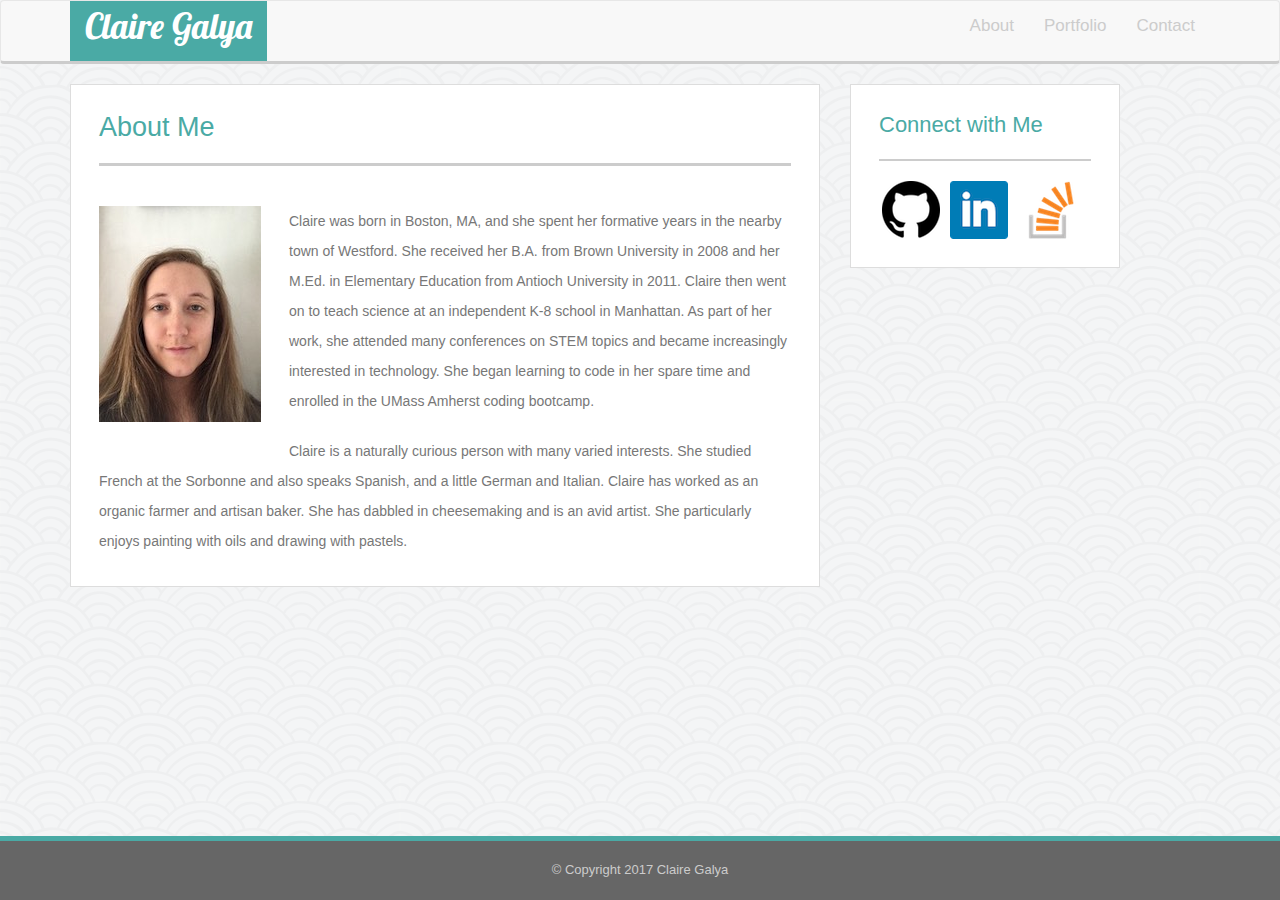
==== index.html @ bde594fb "initial files" ====
<!DOCTYPE html>
<html lang="en">
<head>
	<meta charset="UTF-8">
	<title>Claire Galya</title>
	<link rel="stylesheet" href="https://maxcdn.bootstrapcdn.com/bootstrap/3.3.7/css/bootstrap.min.css" integrity="sha384-BVYiiSIFeK1dGmJRAkycuHAHRg32OmUcww7on3RYdg4Va+PmSTsz/K68vbdEjh4u" crossorigin="anonymous">
	<link rel="stylesheet" href="assets/css/style.css">
	<link href="https://fonts.googleapis.com/css?family=Lobster" rel="stylesheet">
	<meta name="viewport" content="width=device-width, initial-scale=1">
</head>
<body>
    <nav class="navbar navbar-default" id="navigation">
      <div class="container">
        <div class="navbar-header">
          <button type="button" class="navbar-toggle collapsed" data-toggle="collapse" data-target="#navbar" aria-expanded="false" aria-controls="navbar">
            <span class="sr-only">Toggle navigation</span>
            <span class="icon-bar"></span>
            <span class="icon-bar"></span>
            <span class="icon-bar"></span>
          </button>
          <a class="navbar-brand" id="name" href="#">Claire Galya</a>
        </div>
        <div id="navbar" class="navbar-collapse collapse">
          <ul class="nav navbar-nav navbar-right">
            <li><a href="index.html" id="link">About</a></li>
            <li><a href="portfolio.html" id="link2">Portfolio</a></li>
            <li><a href="contact.html" id="link3">Contact</a></li>
          </ul>
        </div>
      </div>
    </nav>
<div class="container">
	<div class="row">
		<div class="col-md-8">
			<div class="content">
				<h2>About Me</h2>
				<img id="pic" src="assets/images/profilepic.jpg" alt="">
					<p class="paragraph">Claire was born in Boston, MA, and she  spent her formative years in the nearby town of Westford. She received her B.A. from Brown University in 2008 and her M.Ed. in Elementary Education from Antioch University in 2011. Claire then went on to teach science at an independent K-8 school in Manhattan.  As part of her work, she attended many conferences on STEM topics and became increasingly interested in technology.  She began learning to code in her spare time and enrolled in the UMass Amherst coding bootcamp.</p>
					<p class="paragraph" id="two">Claire is a naturally curious person with many varied interests. She studied French at the Sorbonne and also speaks Spanish, and a little German and Italian. Claire has worked as an organic farmer and artisan baker. She has dabbled in cheesemaking and is an avid artist. She particularly enjoys painting with oils and drawing with pastels.</p>
			</div>
		</div>
		<div class="col-md-3">
			<div class="connect">
				<h3>Connect with Me</h3>
				<a href="https://github.com/cgalya" target="_blank" class="logo"><img src="assets/images/github.png" alt=""></a>
				<a href="https://www.linkedin.com/in/claire-galya-077547141/" target="_blank" class="logo"><img src="assets/images/linkedin.png" alt=""></a>
				<a href="https://stackoverflow.com/users/8026516/claire-galya" target="_blank" class="logo"><img src="assets/images/stackoverflow.png" alt=""></a>
			</div>
			<div class="col-md-1"></div>
		</div>
	</div>
</div>
<footer class="footer">
	<div class="container" id="footer-border">
		<p>&copy; Copyright 2017 Claire Galya</p>
	</div>
</footer>

<script src="https://ajax.googleapis.com/ajax/libs/jquery/1.12.4/jquery.min.js"></script>
<script src="http://maxcdn.bootstrapcdn.com/bootstrap/3.3.6/js/bootstrap.min.js"></script>
</body>
</html>
---- assets/css/style.css ----
html {
	height: 100%;
}

body {
	font-family: 'Arial', 'Helvetica Neue', Helvetica, sans-serif;
	background-image: url("seigaiha.png");
	color: #777777;
	min-height: 100%;
	display: flex;
	flex-direction: column;
}

.container {
	flex: 1;
}

.navbar {
	border-bottom: 3px solid #cccccc;
	min-width: 350px
}

.navbar-header {
	background-color: #4aaaa5;
	height: 60px;
}

#name {
	color: #ffffff;
	font-size: 35px;
	font-family: 'Lobster', cursive;
	padding-left: 30px;
}

li a {
	height: 60px
}

#link, #link2, #link3 {
	color: #cccccc;
	font-size: 17px;
}

ul.nav a:hover { 
	color: #6c149e !important; 
}

.navbar-default .navbar-toggle .icon-bar {
	background-color: #c24fbd;
}

.content {
	background-color: #ffffff;
	padding: 28px 28px 20px 28px;
	border: solid 1px #dddddd;
	margin-bottom: 40px;
}

h2 {
	border-bottom: 3px solid #cccccc;
	padding-bottom: 20px;
	margin: 0px 0px 40px 0px;
	color: #4aaaa5;
	font-size: 27px;
}

#pic {
	margin-left: 26px;
	margin-right: 24px;
	float: left;
	margin: 0px 28px 19px 0px;
}

.paragraph {
	line-height: 30px;
}

#two {
	margin-top: 20px;
}

.content .container .row {
	padding-left: 0px;
}

.content .container .row img {
	margin-bottom: 30px;
}

.cat-title {
	background: #4aaaa5;
	padding: 10px;
	color: #ffffff;
	width: 250px;
	text-align: center;
	position: relative;
	bottom: 70px;
}

#message-form {
	background-color: #ffffff;
	padding: 28px 28px 28px 28px;
	border: solid 1px #dddddd;
	margin: 0px 14px 40px 14px;
}

#submit {
	border: none;
	font-size: 15px;
	color: #ffffff;
	background: #4aaaa5;
	width: 100px;
	margin-top: 5px;
}

.connect {
	background-color: #ffffff;
	border: solid 1px #dddddd;
	padding: 28px;
	margin-bottom: 40px;
	min-width: 270px;
}

h3 {
	border-bottom: 2px solid #cccccc;
	padding-bottom: 22px;
	margin-top: 0px;
	margin-bottom: 20px;
	color: #4aaaa5;
	font-size: 22px;
}

.logo {
	padding: 3px;
}

footer {
	background-color: #666666;
	text-align: center;
	color: #cccccc;
	font-size: 13px;
	padding-top: 20px;
	padding-bottom: 10px;
	min-width: 350px
}

.footer {
	border-top: 5px solid #4aaaa5;
}
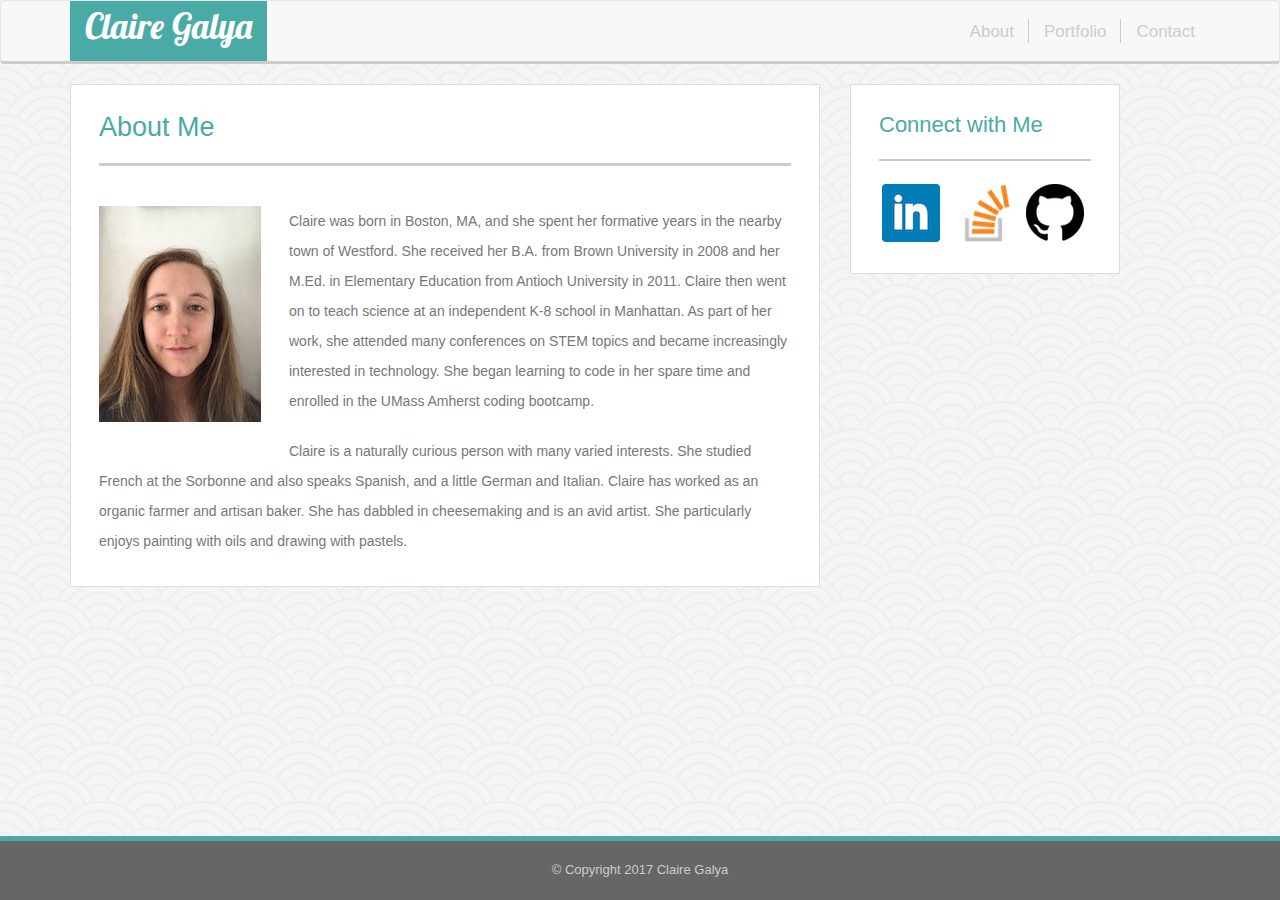
==== commit 0cb43847: "changes and features" ====
--- a/index.html
+++ b/index.html
@@ -6,6 +6,8 @@
 	<link rel="stylesheet" href="https://maxcdn.bootstrapcdn.com/bootstrap/3.3.7/css/bootstrap.min.css" integrity="sha384-BVYiiSIFeK1dGmJRAkycuHAHRg32OmUcww7on3RYdg4Va+PmSTsz/K68vbdEjh4u" crossorigin="anonymous">
 	<link rel="stylesheet" href="assets/css/style.css">
 	<link href="https://fonts.googleapis.com/css?family=Lobster" rel="stylesheet">
+	<link rel="stylesheet" href="https://cdnjs.cloudflare.com/ajax/libs/animate.css/3.5.2/animate.min.css">
+	<link rel="icon" href="favicon.ico" type="image/x-icon"/>
 	<meta name="viewport" content="width=device-width, initial-scale=1">
 </head>
 <body>
@@ -18,7 +20,7 @@
             <span class="icon-bar"></span>
             <span class="icon-bar"></span>
           </button>
-          <a class="navbar-brand" id="name" href="#">Claire Galya</a>
+          <a class="navbar-brand animated lightSpeedIn" id="name" href="#">Claire Galya</a>
         </div>
         <div id="navbar" class="navbar-collapse collapse">
           <ul class="nav navbar-nav navbar-right">
@@ -29,7 +31,7 @@
         </div>
       </div>
     </nav>
-<div class="container">
+<div class="container" id="wrapper">
 	<div class="row">
 		<div class="col-md-8">
 			<div class="content">
@@ -42,9 +44,9 @@
 		<div class="col-md-3">
 			<div class="connect">
 				<h3>Connect with Me</h3>
-				<a href="https://github.com/cgalya" target="_blank" class="logo"><img src="assets/images/github.png" alt=""></a>
-				<a href="https://www.linkedin.com/in/claire-galya-077547141/" target="_blank" class="logo"><img src="assets/images/linkedin.png" alt=""></a>
-				<a href="https://stackoverflow.com/users/8026516/claire-galya" target="_blank" class="logo"><img src="assets/images/stackoverflow.png" alt=""></a>
+				<a href="https://www.linkedin.com/in/claire-galya-077547141/" target="_blank" class="logo hvr-buzz-out"><img src="assets/images/linkedin.png" alt=""></a>
+				<a href="https://stackoverflow.com/users/8026516/claire-galya" target="_blank" class="logo hvr-buzz-out"><img src="assets/images/stackoverflow.png" alt=""></a>
+				<a href="https://github.com/cgalya" target="_blank" class="logo hvr-buzz-out"><img src="assets/images/github.png" alt=""></a>
 			</div>
 			<div class="col-md-1"></div>
 		</div>
--- a/assets/css/style.css
+++ b/assets/css/style.css
@@ -39,6 +39,26 @@
 #link, #link2, #link3 {
 	color: #cccccc;
 	font-size: 17px;
+	position: relative;
+	top: 6px;
+}
+
+#link:after {
+  content: "";
+  border-right: 1px solid #ccc;
+  position: absolute;
+  height: 40%;
+  right: 0;
+  top: 20%;
+}
+
+#link2:after {
+  content: "";
+  border-right: 1px solid #ccc;
+  position: absolute;
+  height: 40%;
+  right: 0;
+  top: 20%;
 }
 
 ul.nav a:hover { 
@@ -84,7 +104,7 @@
 }
 
 .content .container .row img {
-	margin-bottom: 30px;
+  margin-bottom: 30px;
 }
 
 .cat-title {
@@ -102,9 +122,10 @@
 	padding: 28px 28px 28px 28px;
 	border: solid 1px #dddddd;
 	margin: 0px 14px 40px 14px;
-}
-
-#submit {
+	max-width: 752px;
+}
+
+#submit, #close-button {
 	border: none;
 	font-size: 15px;
 	color: #ffffff;
@@ -131,7 +152,7 @@
 }
 
 .logo {
-	padding: 3px;
+	padding: 3px 7px 3px 3px;
 }
 
 footer {
@@ -146,4 +167,145 @@
 
 .footer {
 	border-top: 5px solid #4aaaa5;
+}
+
+@media only screen and (max-width: 770px) {
+  .container {
+    margin-left: 0px;
+    margin-right: 0px;
+    }
+}
+
+a:hover {
+	text-decoration: none;
+}
+
+#lightbox {
+	position:fixed;
+    top:0; 
+    left:0; 
+    width:100%; 
+    height:100%; 
+    background: rgba(0,0,0,.7); 
+    text-align:center;
+    z-index: 2;
+    padding-top: 20px;
+}
+
+#lightbox p {
+    text-align:right; 
+    color:#fff; 
+    margin-right:20px; 
+    font-size:12px; 
+}
+
+#lightbox img {
+    max-width: 55%;
+}
+
+#modalLabel {
+	border: none;
+	padding-bottom: 0px;
+}
+
+@-webkit-keyframes hvr-buzz-out {
+  10% {
+    -webkit-transform: translateX(3px) rotate(2deg);
+    transform: translateX(3px) rotate(2deg);
+  }
+  20% {
+    -webkit-transform: translateX(-3px) rotate(-2deg);
+    transform: translateX(-3px) rotate(-2deg);
+  }
+  30% {
+    -webkit-transform: translateX(3px) rotate(2deg);
+    transform: translateX(3px) rotate(2deg);
+  }
+  40% {
+    -webkit-transform: translateX(-3px) rotate(-2deg);
+    transform: translateX(-3px) rotate(-2deg);
+  }
+  50% {
+    -webkit-transform: translateX(2px) rotate(1deg);
+    transform: translateX(2px) rotate(1deg);
+  }
+  60% {
+    -webkit-transform: translateX(-2px) rotate(-1deg);
+    transform: translateX(-2px) rotate(-1deg);
+  }
+  70% {
+    -webkit-transform: translateX(2px) rotate(1deg);
+    transform: translateX(2px) rotate(1deg);
+  }
+  80% {
+    -webkit-transform: translateX(-2px) rotate(-1deg);
+    transform: translateX(-2px) rotate(-1deg);
+  }
+  90% {
+    -webkit-transform: translateX(1px) rotate(0);
+    transform: translateX(1px) rotate(0);
+  }
+  100% {
+    -webkit-transform: translateX(-1px) rotate(0);
+    transform: translateX(-1px) rotate(0);
+  }
+}
+@keyframes hvr-buzz-out {
+  10% {
+    -webkit-transform: translateX(3px) rotate(2deg);
+    transform: translateX(3px) rotate(2deg);
+  }
+  20% {
+    -webkit-transform: translateX(-3px) rotate(-2deg);
+    transform: translateX(-3px) rotate(-2deg);
+  }
+  30% {
+    -webkit-transform: translateX(3px) rotate(2deg);
+    transform: translateX(3px) rotate(2deg);
+  }
+  40% {
+    -webkit-transform: translateX(-3px) rotate(-2deg);
+    transform: translateX(-3px) rotate(-2deg);
+  }
+  50% {
+    -webkit-transform: translateX(2px) rotate(1deg);
+    transform: translateX(2px) rotate(1deg);
+  }
+  60% {
+    -webkit-transform: translateX(-2px) rotate(-1deg);
+    transform: translateX(-2px) rotate(-1deg);
+  }
+  70% {
+    -webkit-transform: translateX(2px) rotate(1deg);
+    transform: translateX(2px) rotate(1deg);
+  }
+  80% {
+    -webkit-transform: translateX(-2px) rotate(-1deg);
+    transform: translateX(-2px) rotate(-1deg);
+  }
+  90% {
+    -webkit-transform: translateX(1px) rotate(0);
+    transform: translateX(1px) rotate(0);
+  }
+  100% {
+    -webkit-transform: translateX(-1px) rotate(0);
+    transform: translateX(-1px) rotate(0);
+  }
+}
+.hvr-buzz-out {
+  display: inline-block;
+  vertical-align: middle;
+  -webkit-transform: perspective(1px) translateZ(0);
+  transform: perspective(1px) translateZ(0);
+  box-shadow: 0 0 1px transparent;
+}
+.hvr-buzz-out:hover, .hvr-buzz-out:focus, .hvr-buzz-out:active {
+  -webkit-animation-name: hvr-buzz-out;
+  animation-name: hvr-buzz-out;
+  -webkit-animation-duration: 0.75s;
+  animation-duration: 0.75s;
+  -webkit-animation-timing-function: linear;
+  animation-timing-function: linear;
+  -webkit-animation-iteration-count: 1;
+  animation-iteration-count: 1;
 }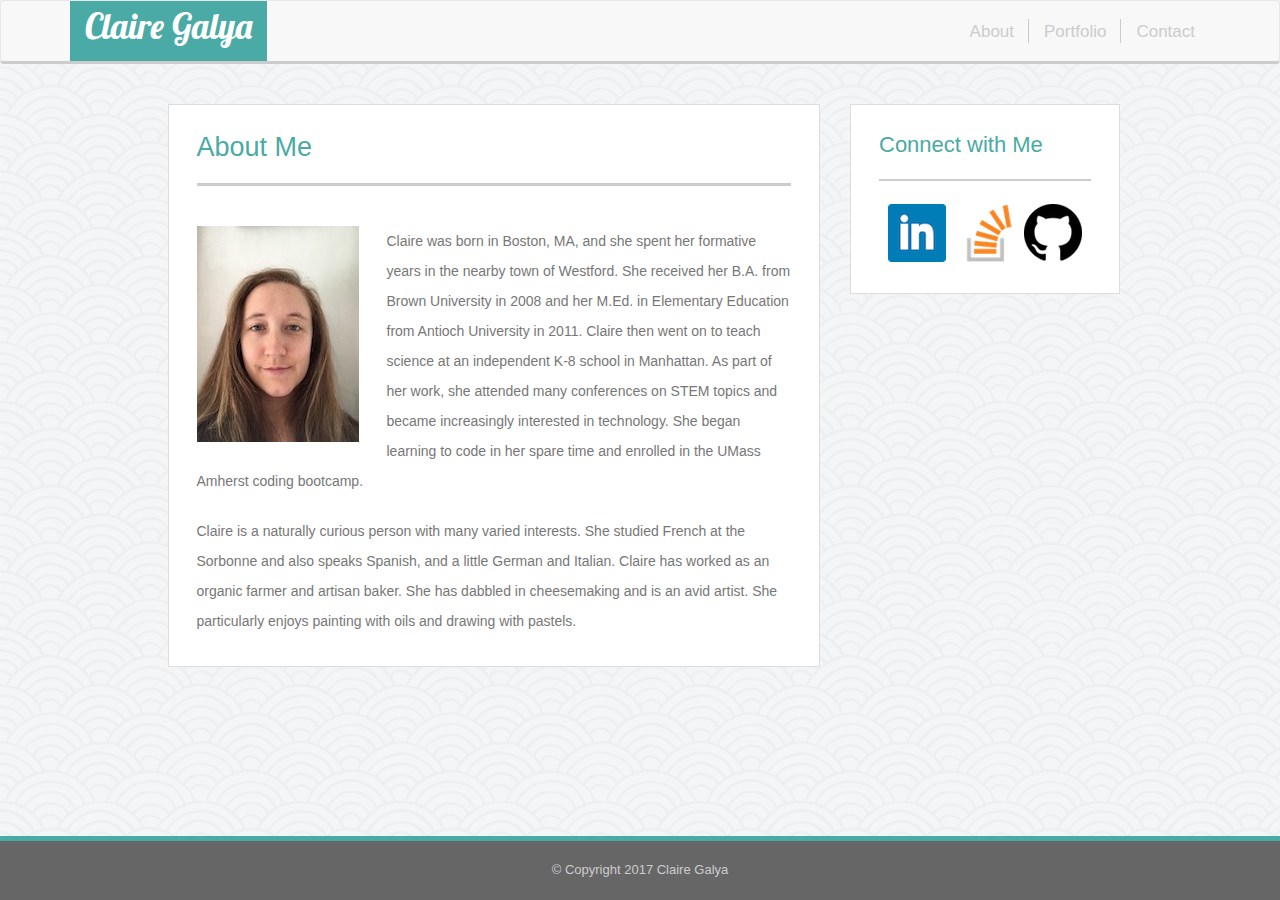
==== commit b5f93b5a: "changes based on new screenshots" ====
--- a/index.html
+++ b/index.html
@@ -11,7 +11,7 @@
 	<meta name="viewport" content="width=device-width, initial-scale=1">
 </head>
 <body>
-    <nav class="navbar navbar-default" id="navigation">
+    <nav class="navbar navbar-default">
       <div class="container">
         <div class="navbar-header">
           <button type="button" class="navbar-toggle collapsed" data-toggle="collapse" data-target="#navbar" aria-expanded="false" aria-controls="navbar">
@@ -33,7 +33,7 @@
     </nav>
 <div class="container" id="wrapper">
 	<div class="row">
-		<div class="col-md-8">
+		<div class="col-md-7 col-md-offset-1">
 			<div class="content">
 				<h2>About Me</h2>
 				<img id="pic" src="assets/images/profilepic.jpg" alt="">
@@ -48,7 +48,6 @@
 				<a href="https://stackoverflow.com/users/8026516/claire-galya" target="_blank" class="logo hvr-buzz-out"><img src="assets/images/stackoverflow.png" alt=""></a>
 				<a href="https://github.com/cgalya" target="_blank" class="logo hvr-buzz-out"><img src="assets/images/github.png" alt=""></a>
 			</div>
-			<div class="col-md-1"></div>
 		</div>
 	</div>
 </div>
@@ -59,6 +58,6 @@
 </footer>
 
 <script src="https://ajax.googleapis.com/ajax/libs/jquery/1.12.4/jquery.min.js"></script>
-<script src="http://maxcdn.bootstrapcdn.com/bootstrap/3.3.6/js/bootstrap.min.js"></script>
+<script src="https://maxcdn.bootstrapcdn.com/bootstrap/3.3.7/js/bootstrap.min.js" integrity="sha384-Tc5IQib027qvyjSMfHjOMaLkfuWVxZxUPnCJA7l2mCWNIpG9mGCD8wGNIcPD7Txa" crossorigin="anonymous"></script>
 </body>
 </html>--- a/assets/css/style.css
+++ b/assets/css/style.css
@@ -17,7 +17,8 @@
 
 .navbar {
 	border-bottom: 3px solid #cccccc;
-	min-width: 350px
+	min-width: 350px;
+  margin-bottom: 40px;
 }
 
 .navbar-header {
@@ -32,8 +33,19 @@
 	padding-left: 30px;
 }
 
-li a {
-	height: 60px
+@media only screen and (max-width: 768px) {
+  .navbar-brand {
+    width: 100%;
+    text-align: center;
+  }
+
+  .navbar-header {
+    height: 110px;
+  }
+
+  #name {
+    line-height: 20px;
+  }
 }
 
 #link, #link2, #link3 {
@@ -41,6 +53,7 @@
 	font-size: 17px;
 	position: relative;
 	top: 6px;
+  height: 60px
 }
 
 #link:after {
@@ -99,32 +112,42 @@
 	margin-top: 20px;
 }
 
-.content .container .row {
-	padding-left: 0px;
-}
-
-.content .container .row img {
-  margin-bottom: 30px;
-}
-
 .cat-title {
 	background: #4aaaa5;
 	padding: 10px;
 	color: #ffffff;
-	width: 250px;
+	width: 200px;
 	text-align: center;
 	position: relative;
-	bottom: 70px;
+	bottom: 60px;
+}
+
+@media only screen and (min-width: 1200px) {
+  .leftcat {
+  margin-left: 55px;
+  }
+
+  .rightcat {
+    margin-right: 55px;
+  }
 }
 
 #message-form {
 	background-color: #ffffff;
-	padding: 28px 28px 28px 28px;
+	padding: 28px;
 	border: solid 1px #dddddd;
-	margin: 0px 14px 40px 14px;
-	max-width: 752px;
-}
-
+  margin-bottom: 40px;
+  margin-left: 10%;
+  margin-right: 1%;
+}
+
+@media only screen and (max-width: 990px){
+  #message-form {
+    margin-left: 2%;
+    margin-right: 2%;
+  }
+}
+  
 #submit, #close-button {
 	border: none;
 	font-size: 15px;
@@ -139,7 +162,9 @@
 	border: solid 1px #dddddd;
 	padding: 28px;
 	margin-bottom: 40px;
+  width: auto;
 	min-width: 270px;
+  text-align: center;
 }
 
 h3 {
@@ -149,10 +174,11 @@
 	margin-bottom: 20px;
 	color: #4aaaa5;
 	font-size: 22px;
+  text-align: left;
 }
 
 .logo {
-	padding: 3px 7px 3px 3px;
+	padding: 3px;
 }
 
 footer {
@@ -180,6 +206,7 @@
 	text-decoration: none;
 }
 
+/* all of the #lightbox code was borrowed, then customized, to make the portfolio page modal boxes */
 #lightbox {
 	position:fixed;
     top:0; 
@@ -208,6 +235,7 @@
 	padding-bottom: 0px;
 }
 
+/* all of the following code was borrowed for a CSS animation */
 @-webkit-keyframes hvr-buzz-out {
   10% {
     -webkit-transform: translateX(3px) rotate(2deg);
